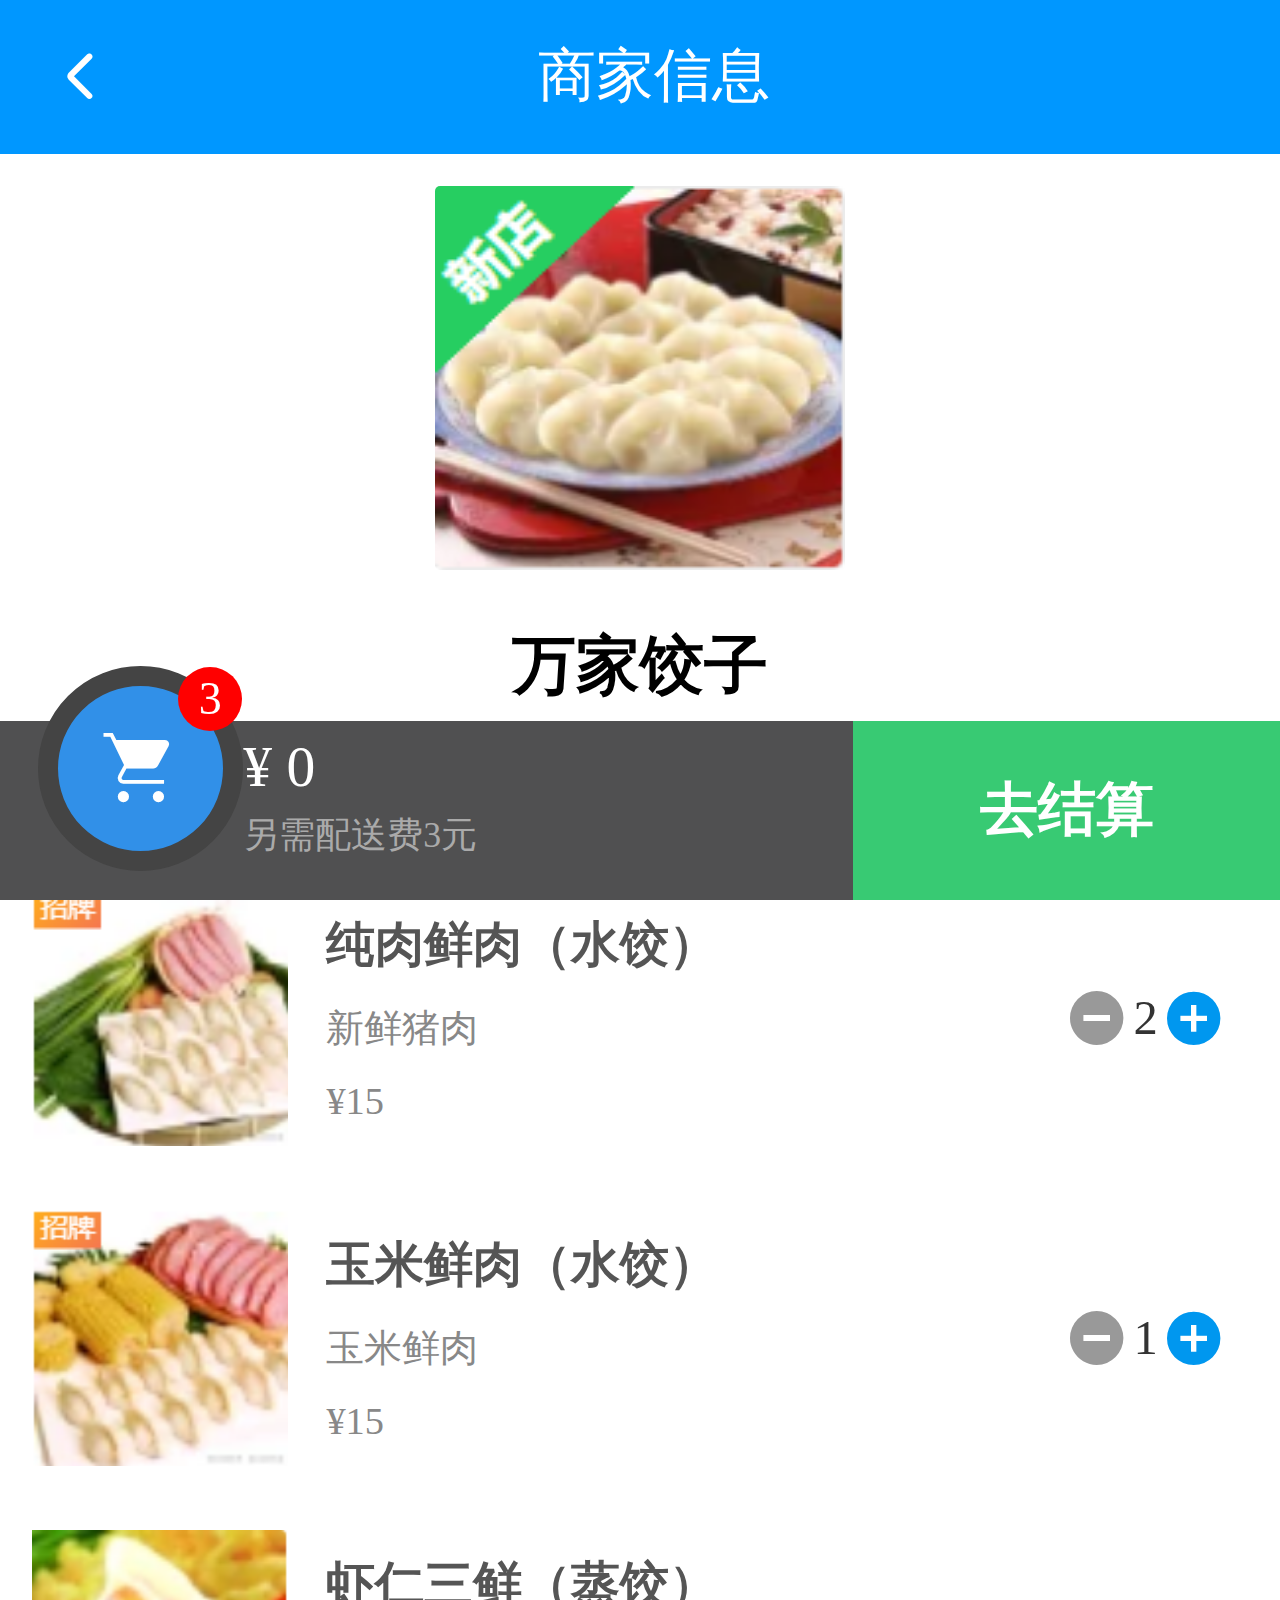
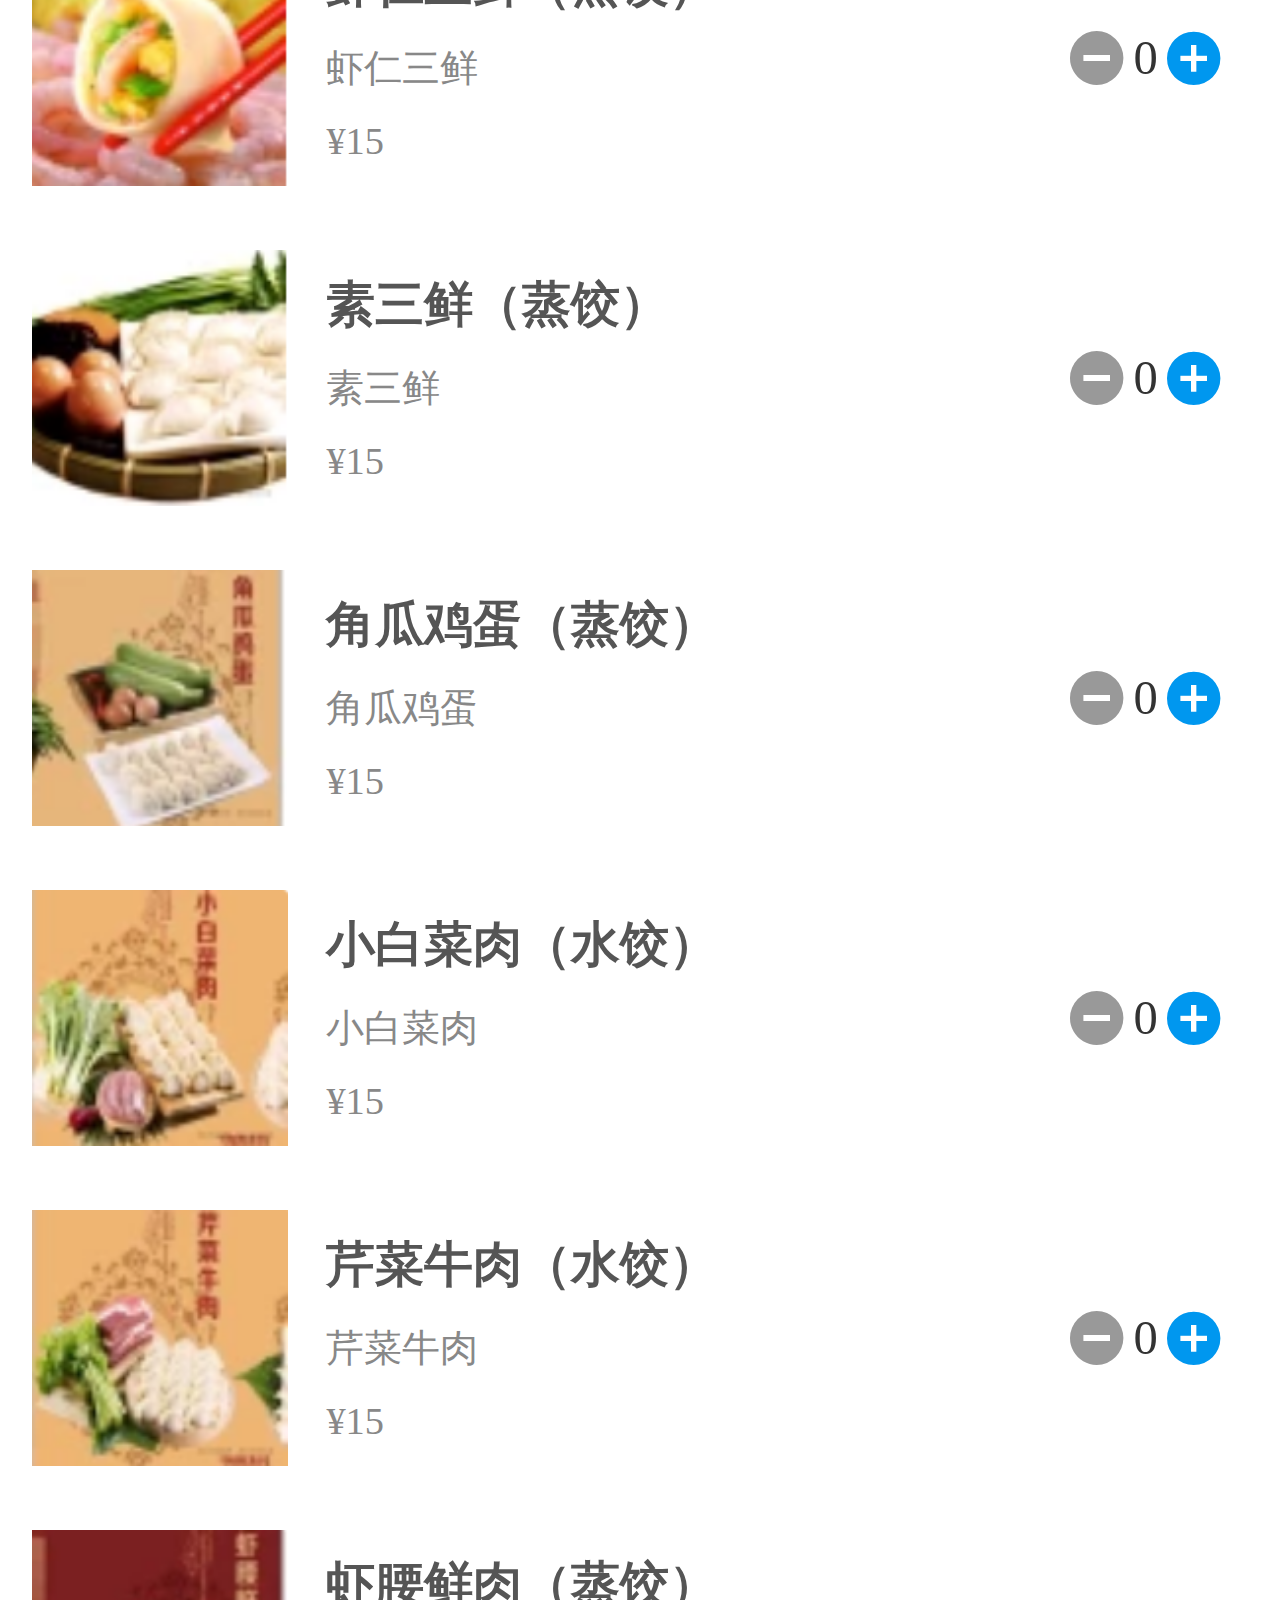
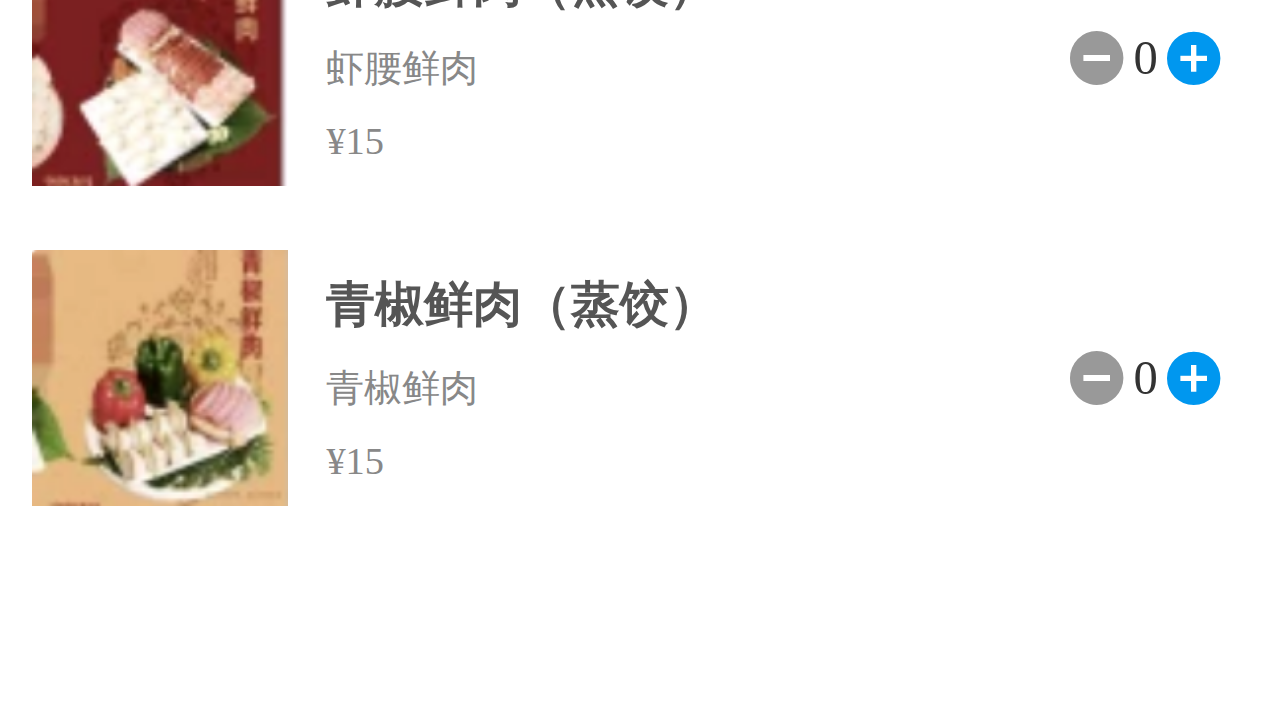
==== businessinfo1.html @ 4decc60c "1.1" ====
<!DOCTYPE html>
<html lang="zh">
<head>
    <meta charset="UTF-8">
    <meta name="viewport"
        content="width=device-width, user-scalable=no, initial-scale=1.0, maximum-scale=1.0, minimum-scale=1.0">
    <meta http-equiv="X-UA-Compatible" content="ie=edge">
    <title>饿了么 - 商家信息</title>
    <link rel="stylesheet" href="assets/css/businessinfo.css">
    <link rel="stylesheet" href="assets/iconfont/iconfont.css">
    <script src="./assets/js/businessinfo.js"></script>
</head>
<body>
    <div class="wrapper">
        <header>
            <i class="i material-symbols:arrow-back-ios-new-rounded" id="btnBack"></i>
            <p>商家信息</p>
        </header>
        <div class="logo">
            <img src="./assets/img/sj01.png" alt="">
        </div>
        <div class="business-info">
            <h1>万家饺子</h1>
            <p>&#165;15起送 | &#165;3配送</p>
            <p>3.22km | 30分钟</p>
        </div>
        <ul class="food">
            <li>
                <div class="food-left">
                    <img src="./assets/img/sp01.png" alt="">
                    <div class="food-left-info">
                        <h3>纯肉鲜肉（水饺）</h3>
                        <p>新鲜猪肉</p>
                        <p>&#165;15</p>
                    </div>
                </div>
                <div class="food-right">
                    <div>
                        <i class="i mdi:minus-circle"></i>
                    </div>
                    <p><span id="num1">2</span></p>
                    <div>
                        <i class="i material-symbols:add-circle" id="add1"></i>
                    </div>
                </div>
            </li>
            <li>
                <div class="food-left">
                    <img src="./assets/img/sp02.png" alt="">
                    <div class="food-left-info">
                        <h3>玉米鲜肉（水饺）</h3>
                        <p>玉米鲜肉</p>
                        <p>&#165;15</p>
                    </div>
                </div>
                <div class="food-right">
                    <div>
                        <i class="i mdi:minus-circle"></i>
                    </div>
                    <p><span id="num2">1</span></p>
                    <div>
                        <i class="i material-symbols:add-circle" id="add2"></i>
                    </div>
                </div>
            </li>
            <li>
                <div class="food-left">
                    <img src="./assets/img/sp03.png" alt="">
                    <div class="food-left-info">
                        <h3>虾仁三鲜（蒸饺）</h3>
                        <p>虾仁三鲜</p>
                        <p>&#165;15</p>
                    </div>
                </div>
                <div class="food-right">
                    <div>
                        <i class="i mdi:minus-circle"></i>
                    </div>
                    <p><span>0</span></p>
                    <div>
                        <i class="i material-symbols:add-circle"></i>
                    </div>
                </div>
            </li>
            <li>
                <div class="food-left">
                    <img src="./assets/img/sp04.png" alt="">
                    <div class="food-left-info">
                        <h3>素三鲜（蒸饺）</h3>
                        <p>素三鲜</p>
                        <p>&#165;15</p>
                    </div>
                </div>
                <div class="food-right">
                    <div>
                        <i class="i mdi:minus-circle"></i>
                    </div>
                    <p><span>0</span></p>
                    <div>
                        <i class="i material-symbols:add-circle"></i>
                    </div>
                </div>
            </li>
            <li>
                <div class="food-left">
                    <img src="./assets/img/sp05.png" alt="">
                    <div class="food-left-info">
                        <h3>角瓜鸡蛋（蒸饺）</h3>
                        <p>角瓜鸡蛋</p>
                        <p>&#165;15</p>
                    </div>
                </div>
                <div class="food-right">
                    <div>
                        <i class="i mdi:minus-circle"></i>
                    </div>
                    <p><span>0</span></p>
                    <div>
                        <i class="i material-symbols:add-circle"></i>
                    </div>
                </div>
            </li>
            <li>
                <div class="food-left">
                    <img src="./assets/img/sp06.png" alt="">
                    <div class="food-left-info">
                        <h3>小白菜肉（水饺）</h3>
                        <p>小白菜肉</p>
                        <p>&#165;15</p>
                    </div>
                </div>
                <div class="food-right">
                    <div>
                        <i class="i mdi:minus-circle"></i>
                    </div>
                    <p><span>0</span></p>
                    <div>
                        <i class="i material-symbols:add-circle"></i>
                    </div>
                </div>
            </li>
            <li>
                <div class="food-left">
                    <img src="./assets/img/sp07.png" alt="">
                    <div class="food-left-info">
                        <h3>芹菜牛肉（水饺）</h3>
                        <p>芹菜牛肉</p>
                        <p>&#165;15</p>
                    </div>
                </div>
                <div class="food-right">
                    <div>
                        <i class="i mdi:minus-circle"></i>
                    </div>
                    <p><span>0</span></p>
                    <div>
                        <i class="i material-symbols:add-circle"></i>
                    </div>
                </div>
            </li>
            <li>
                <div class="food-left">
                    <img src="./assets/img/sp08.png" alt="">
                    <div class="food-left-info">
                        <h3>虾腰鲜肉（蒸饺）</h3>
                        <p>虾腰鲜肉</p>
                        <p>&#165;15</p>
                    </div>
                </div>
                <div class="food-right">
                    <div>
                        <i class="i mdi:minus-circle"></i>
                    </div>
                    <p><span>0</span></p>
                    <div>
                        <i class="i material-symbols:add-circle"></i>
                    </div>
                </div>
            </li>
            <li>
                <div class="food-left">
                    <img src="./assets/img/sp09.png" alt="">
                    <div class="food-left-info">
                        <h3>青椒鲜肉（蒸饺）</h3>
                        <p>青椒鲜肉</p>
                        <p>&#165;15</p>
                    </div>
                </div>
                <div class="food-right">
                    <div>
                        <i class="i mdi:minus-circle"></i>
                    </div>
                    <p><span>0</span></p>
                    <div>
                        <i class="i material-symbols:add-circle"></i>
                    </div>
                </div>
            </li>
        </ul>
        <div class="cart">
            <div class="cart-left">
                <div class="cart-left-icon">
                    <i class="i material-symbols-light:shopping-cart"></i>
                    <div class="cart-left-icon-quantity">
                        3
                    </div>
                </div>
                <div class="cart-left-info">
                    <p>
                        &#165; <span id="totalcash">0</span>
                    </p>
                    <p>另需配送费3元</p>
                </div>
            </div>
            <div class="cart-right">
                <!-- <div class="cart-right-item">&#165;15起送</div> -->
                <div class="cart-right-item" id="btnCheck">去结算</div>
            </div>
        </div>
    </div>
</body>
</html>
---- assets/css/businessinfo.css ----
* {
    margin: 0;
    padding: 0;
}

.wrapper {
    width: 100%;
    height: 100%;
}

header{
    width: 100%;
    height: 12vw;
    background-color: #0097ff;
    color: white;
    font-size: 4.5vw;
    display: flex;
    align-items: center;
    position: fixed;
    top: 0;
    left: 0;
}

header i{
    width: 42%;
    box-sizing: border-box;
    padding: 4vw;
}

header p{
    width: 58%;
}

.logo {
    width: 100%;
    height: 35vw;
    margin-top: 12vw;
    display: flex;
    justify-content: center;
    align-items: center;
}

.logo img {
    height: 30vw;
    width: 32vw;
    border-radius: 5px;
}

.business-info {
    width: 100%;
    height: 20vw;
    display: flex;
    justify-content: center;
    align-items: center;
    flex-direction: column;
}

.business-info h1 {
    font-size: 5vw;
}

.business-info p {
    font-size: 3vw;
    color: #666;
    margin-top: 1vw;
}

.food {
    width: 100%;
    margin-bottom: 14vw;
}

.food li {
    width: 100%;
    box-sizing: border-box;
    padding: 2.5vw;
    user-select: none;
    display: flex;
    justify-content: space-between;
    align-items: center;
}

.food-left {
    display: flex;
    align-items: center;
}

.food-left img {
    width: 20vw;
    height: 20vw;
}

.food-left-info {
    margin-left: 3vw;
}

.food-left-info h3 {
    font-size: 3.8vw;
    color: #555;
}

.food-left-info p {
    font-size: 3vw;
    color: #888;
    margin-top: 2vw;
}

.food-right {
    width: 16vw;
    display: flex;
    justify-content: center;
    align-items: center;
}

.food-right i.mdi\:minus-circle {
    font-size: 5vw;
    vertical-align: -0.8vw;
    color: #999;
    cursor: pointer;
}

.food-right p {
    font-size: 3.8vw;
    margin: 0 4px;
    color: #333;
}

.food-right i.material-symbols\:add-circle {
    font-size: 5vw;
    vertical-align: -0.8vw;
    color: #0097ef;
    cursor: pointer;
}

.cart {
    width: 100%;
    position: fixed;
    bottom: 0;
    left: 0;
    height: 14vw;
    display: flex;
}

.cart .cart-left {
    flex: 2;
    background-color: #505051;
    display: flex;
}

.cart .cart-left .cart-left-icon {
    width: 16vw;
    height: 16vw;
    box-sizing: border-box;
    border: solid 1.6vw #444;
    border-radius: 8vw;
    background-color: #3190e8;
    font-size: 7vw;
    color: #fff;
    display: flex;
    justify-content: center;
    align-items: center;
    margin-top: -4.3vw;
    margin-left: 3vw;
    position: relative;
}

.cart-left-icon .cart-left-icon-quantity {
    width: 5vw;
    height: 5vw;
    border-radius: 2.5vw;
    background-color: red;
    color: #fff;
    display: flex;
    font-size: 3.6vw;
    justify-content: center;
    align-items: center;
    position: absolute;
    top: -1.5vw;
    right: -1.5vw;
}

.cart-left .cart-left-info p {
    font-size: 4.5vw;
    color: #fff;
    margin-top: 1vw;
}

.cart-left .cart-left-info p:last-child {
    font-size: 2.8vw;
    color: #AAA;
}

.cart .cart-right {
    flex: 1;
}

.cart-right .cart-right-item {
    width: 100%;
    height: 100%;
    background-color: #38ca73;
    color: #fff;
    font-size: 4.5vw;
    font-weight: 700;
    user-select: none;
    cursor: pointer;
    display: flex;
    justify-content: center;
    align-items: center;
}

/* .cart-right .cart-right-item {
    width: 100%;
    height: 100%;
    background-color: #535356;
    color: #fff;
    font-size: 4.5vw;
    font-weight: 700;
    user-select: none;
    cursor: pointer;
    display: flex;
    justify-content: center;
    align-items: center;
} */
---- assets/iconfont/iconfont.css ----
@font-face {
  font-family: "Iconify Explorer Font";
  src: url("./iconfont.eot");
  src: url("./iconfont.eot") format("embedded-opentype"),
       url("./iconfont.ttf") format("truetype"),
       url("./iconfont.woff") format("woff"),
       url("./iconfont.woff2") format("woff2"),
       url("./iconfont.svg") format("svg");
  font-weight: normal;
  font-style: normal;
}

.i {
  font-family: "Iconify Explorer Font" !important;
  font-size: 1em;
  font-style: normal;
  -webkit-font-smoothing: antialiased;
  -moz-osx-font-smoothing: grayscale;
}


.i.ic\:round-person:before {
content: "\e001";
}

.i.ion\:ios-navigate:before {
content: "\e002";
}

.i.material-symbols-light\:house:before {
content: "\e003";
}

.i.material-symbols-light\:kid-star:before {
content: "\e004";
}

.i.material-symbols-light\:shopping-cart:before {
content: "\e005";
}

.i.material-symbols\:add-circle:before {
content: "\e006";
}

.i.material-symbols\:arrow-back-ios-new-rounded:before {
content: "\e007";
}

.i.material-symbols\:arrow-drop-down:before {
content: "\e008";
}

.i.material-symbols\:arrow-forward-ios:before {
content: "\e009";
}

.i.material-symbols\:check-circle-rounded:before {
content: "\e00a";
}

.i.material-symbols\:filter-alt-sharp:before {
content: "\e00b";
}

.i.material-symbols\:location-on-outline:before {
content: "\e00c";
}

.i.material-symbols\:search:before {
content: "\e00d";
}

.i.material-symbols\:search-rounded:before {
content: "\e00e";
}

.i.mdi\:file-document:before {
content: "\e00f";
}

.i.mdi\:minus-circle:before {
content: "\e010";
}
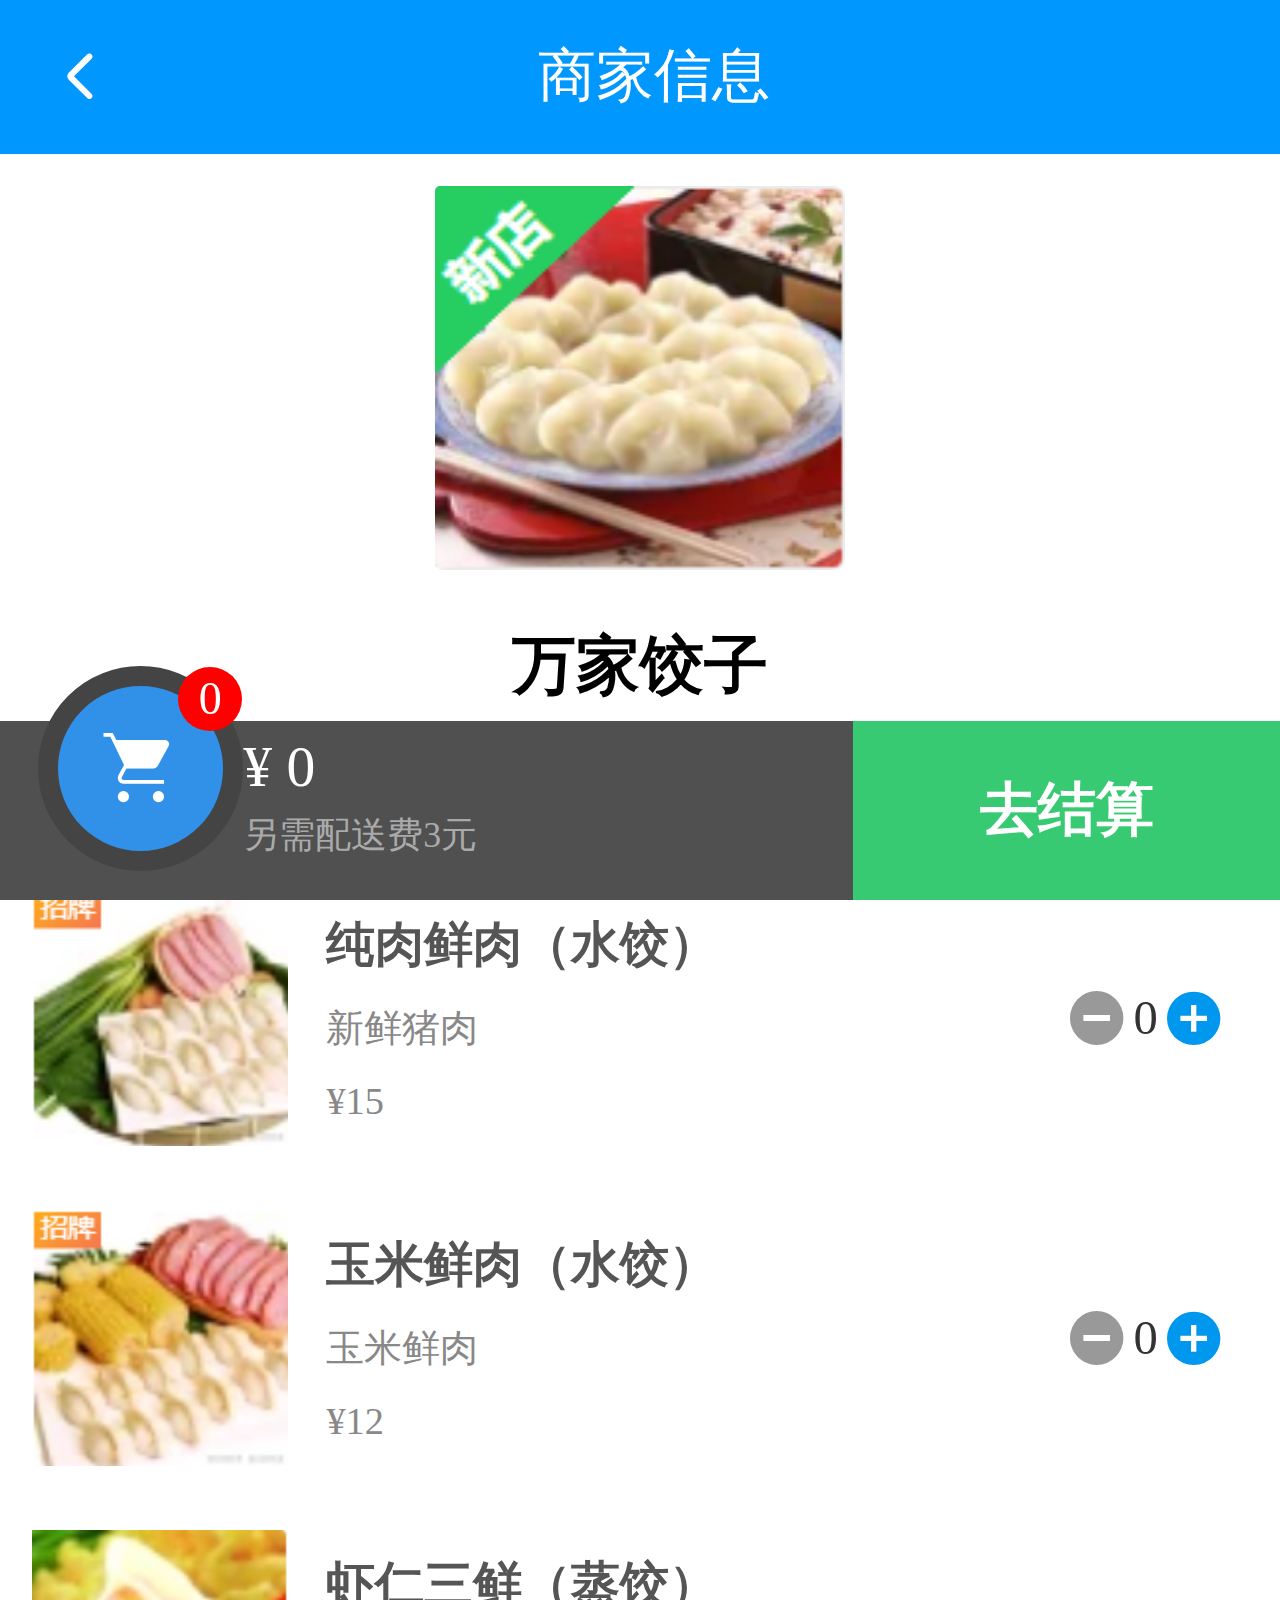
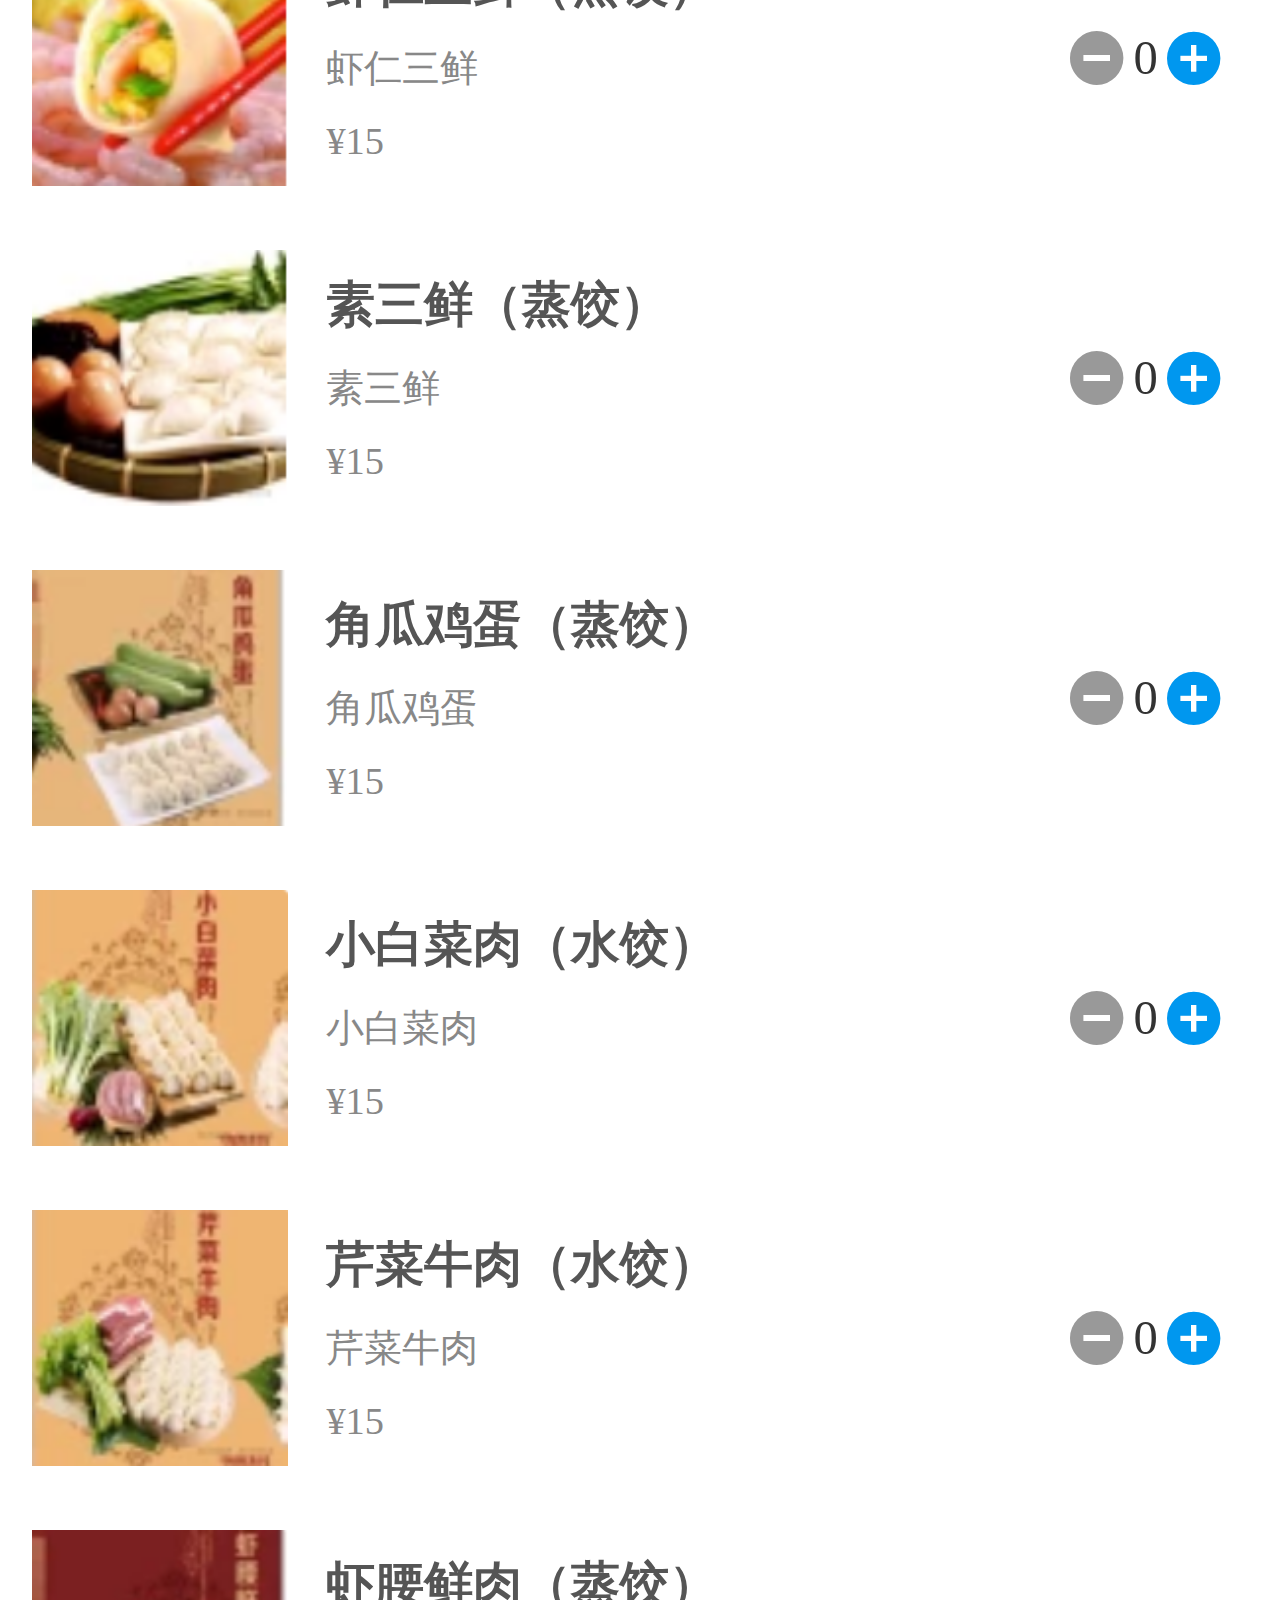
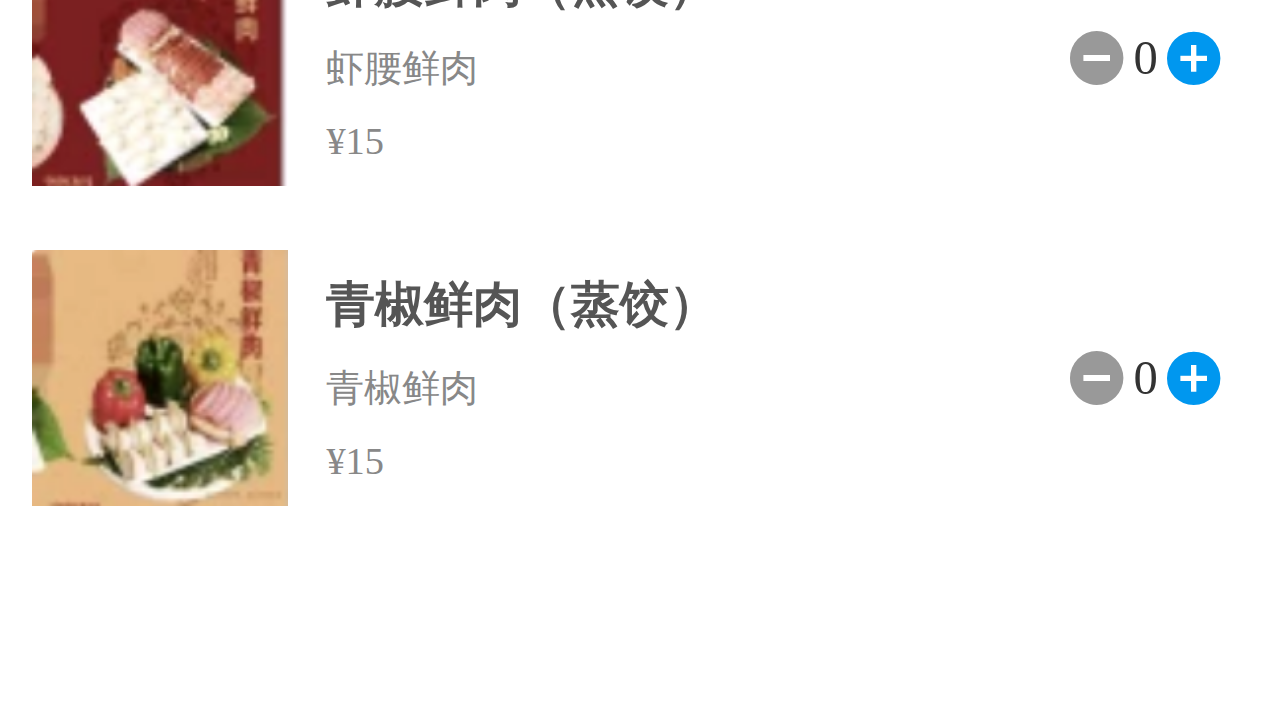
==== commit 417a3deb: "1.2" ====
--- a/businessinfo1.html
+++ b/businessinfo1.html
@@ -8,7 +8,7 @@
     <title>饿了么 - 商家信息</title>
     <link rel="stylesheet" href="assets/css/businessinfo.css">
     <link rel="stylesheet" href="assets/iconfont/iconfont.css">
-    <script src="./assets/js/businessinfo.js"></script>
+    <!-- <script src="./assets/js/businessinfo.js"></script> -->
 </head>
 <body>
     <div class="wrapper">
@@ -36,9 +36,9 @@
                 </div>
                 <div class="food-right">
                     <div>
-                        <i class="i mdi:minus-circle"></i>
-                    </div>
-                    <p><span id="num1">2</span></p>
+                        <i class="i mdi:minus-circle" id="sub1"></i>
+                    </div>
+                    <p><span id="num1">0</span></p>
                     <div>
                         <i class="i material-symbols:add-circle" id="add1"></i>
                     </div>
@@ -50,14 +50,14 @@
                     <div class="food-left-info">
                         <h3>玉米鲜肉（水饺）</h3>
                         <p>玉米鲜肉</p>
-                        <p>&#165;15</p>
-                    </div>
-                </div>
-                <div class="food-right">
-                    <div>
-                        <i class="i mdi:minus-circle"></i>
-                    </div>
-                    <p><span id="num2">1</span></p>
+                        <p>&#165;12</p>
+                    </div>
+                </div>
+                <div class="food-right">
+                    <div>
+                        <i class="i mdi:minus-circle" id="sub2"></i>
+                    </div>
+                    <p><span id="num2">0</span></p>
                     <div>
                         <i class="i material-symbols:add-circle" id="add2"></i>
                     </div>
@@ -201,8 +201,8 @@
             <div class="cart-left">
                 <div class="cart-left-icon">
                     <i class="i material-symbols-light:shopping-cart"></i>
-                    <div class="cart-left-icon-quantity">
-                        3
+                    <div class="cart-left-icon-quantity" id="quantity">
+                        0
                     </div>
                 </div>
                 <div class="cart-left-info">
@@ -218,5 +218,6 @@
             </div>
         </div>
     </div>
+    <script type="module" src="./assets/js/businessinfo.js"></script>
 </body>
 </html> --- a/assets/iconfont/iconfont.css
+++ b/assets/iconfont/iconfont.css
@@ -20,67 +20,79 @@
 }
 
 
-.i.ic\:round-person:before {
+.i.ic\:outline-unpublished:before {
 content: "\e001";
 }
 
-.i.ion\:ios-navigate:before {
+.i.ic\:round-history:before {
 content: "\e002";
 }
 
-.i.material-symbols-light\:house:before {
+.i.ic\:round-person:before {
 content: "\e003";
 }
 
-.i.material-symbols-light\:kid-star:before {
+.i.ion\:ios-navigate:before {
 content: "\e004";
 }
 
-.i.material-symbols-light\:shopping-cart:before {
+.i.material-symbols-light\:house:before {
 content: "\e005";
 }
 
-.i.material-symbols\:add-circle:before {
+.i.material-symbols-light\:kid-star:before {
 content: "\e006";
 }
 
-.i.material-symbols\:arrow-back-ios-new-rounded:before {
+.i.material-symbols-light\:shopping-cart:before {
 content: "\e007";
 }
 
-.i.material-symbols\:arrow-drop-down:before {
+.i.material-symbols\:add-circle:before {
 content: "\e008";
 }
 
-.i.material-symbols\:arrow-forward-ios:before {
+.i.material-symbols\:arrow-back-ios-new-rounded:before {
 content: "\e009";
 }
 
-.i.material-symbols\:check-circle-rounded:before {
+.i.material-symbols\:arrow-drop-down:before {
 content: "\e00a";
 }
 
-.i.material-symbols\:filter-alt-sharp:before {
+.i.material-symbols\:arrow-forward-ios:before {
 content: "\e00b";
 }
 
-.i.material-symbols\:location-on-outline:before {
+.i.material-symbols\:check-circle-rounded:before {
 content: "\e00c";
 }
 
-.i.material-symbols\:search:before {
+.i.material-symbols\:filter-alt-sharp:before {
 content: "\e00d";
 }
 
-.i.material-symbols\:search-rounded:before {
+.i.material-symbols\:location-on-outline:before {
 content: "\e00e";
 }
 
-.i.mdi\:file-document:before {
+.i.material-symbols\:playlist-add-check-circle-rounded:before {
 content: "\e00f";
 }
 
-.i.mdi\:minus-circle:before {
+.i.material-symbols\:search:before {
 content: "\e010";
 }
 
+.i.material-symbols\:search-rounded:before {
+content: "\e011";
+}
+
+.i.mdi\:file-document:before {
+content: "\e012";
+}
+
+.i.mdi\:minus-circle:before {
+content: "\e013";
+}
+
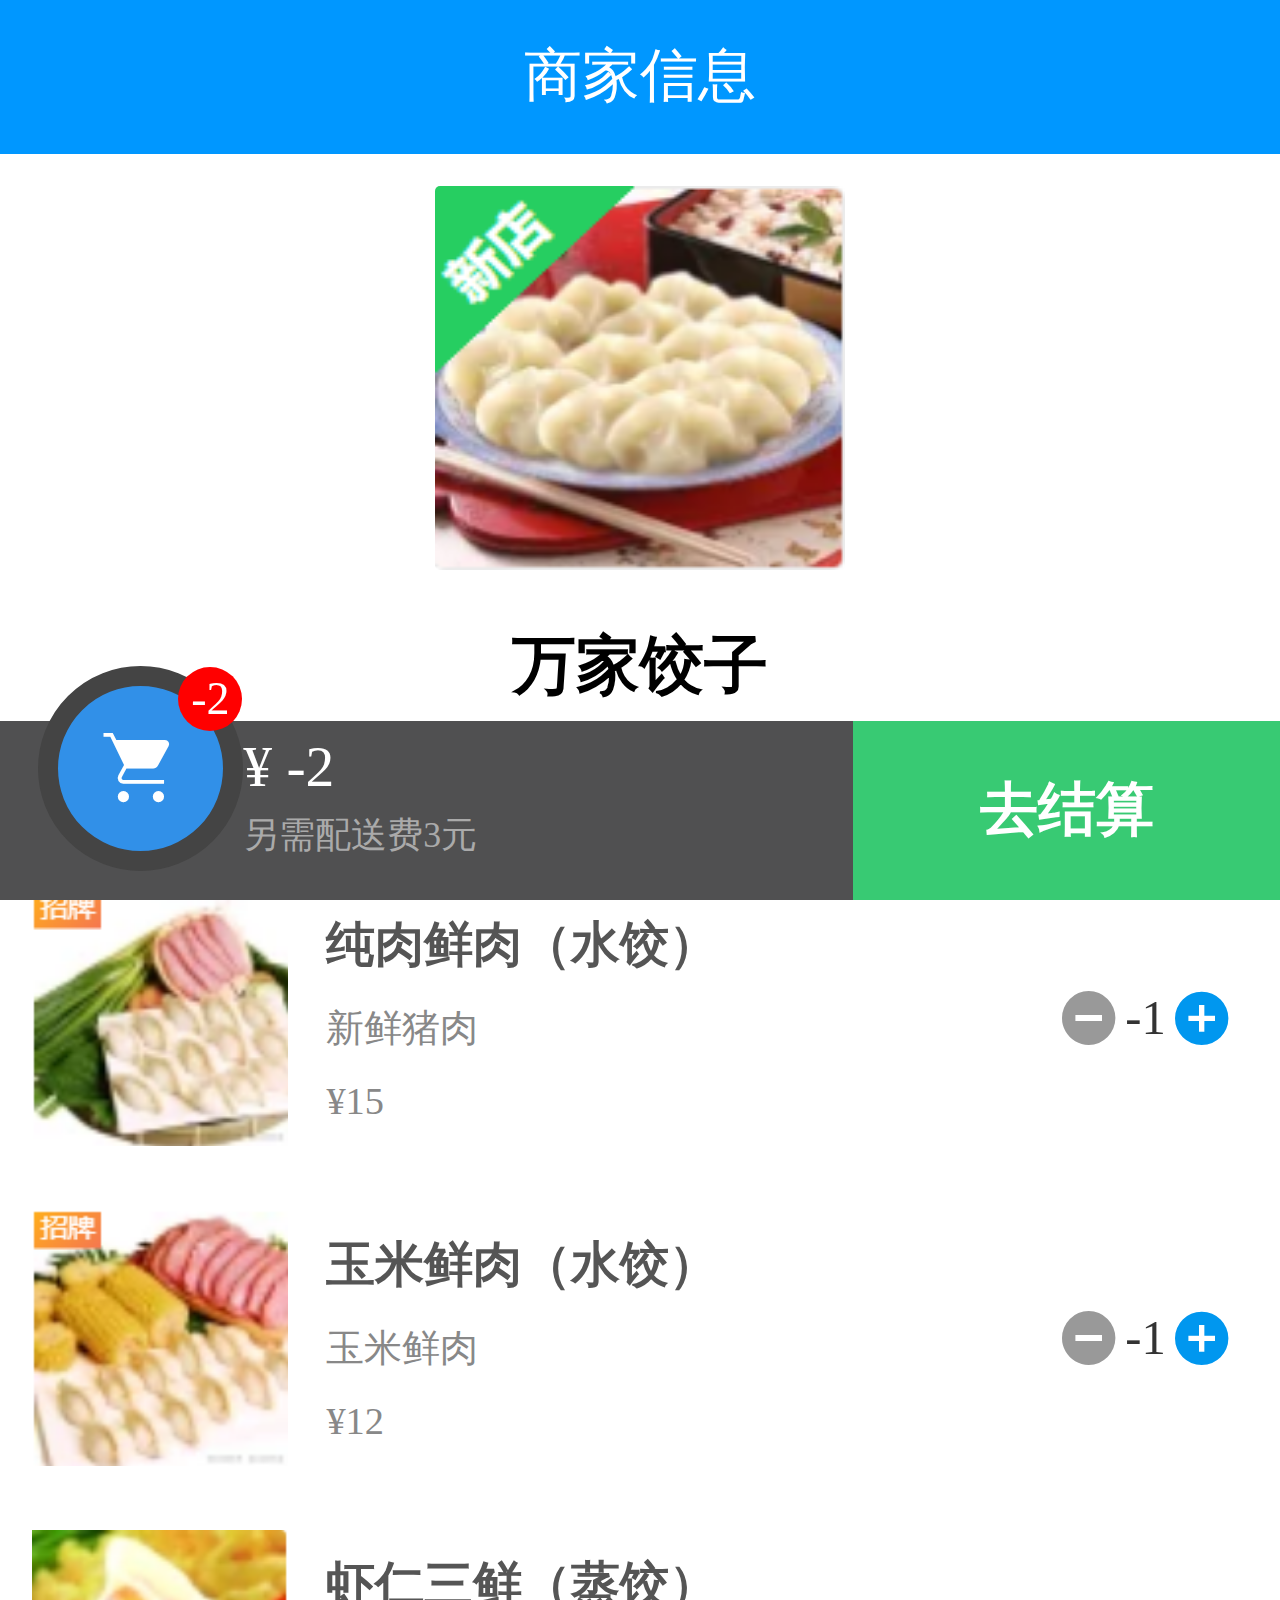
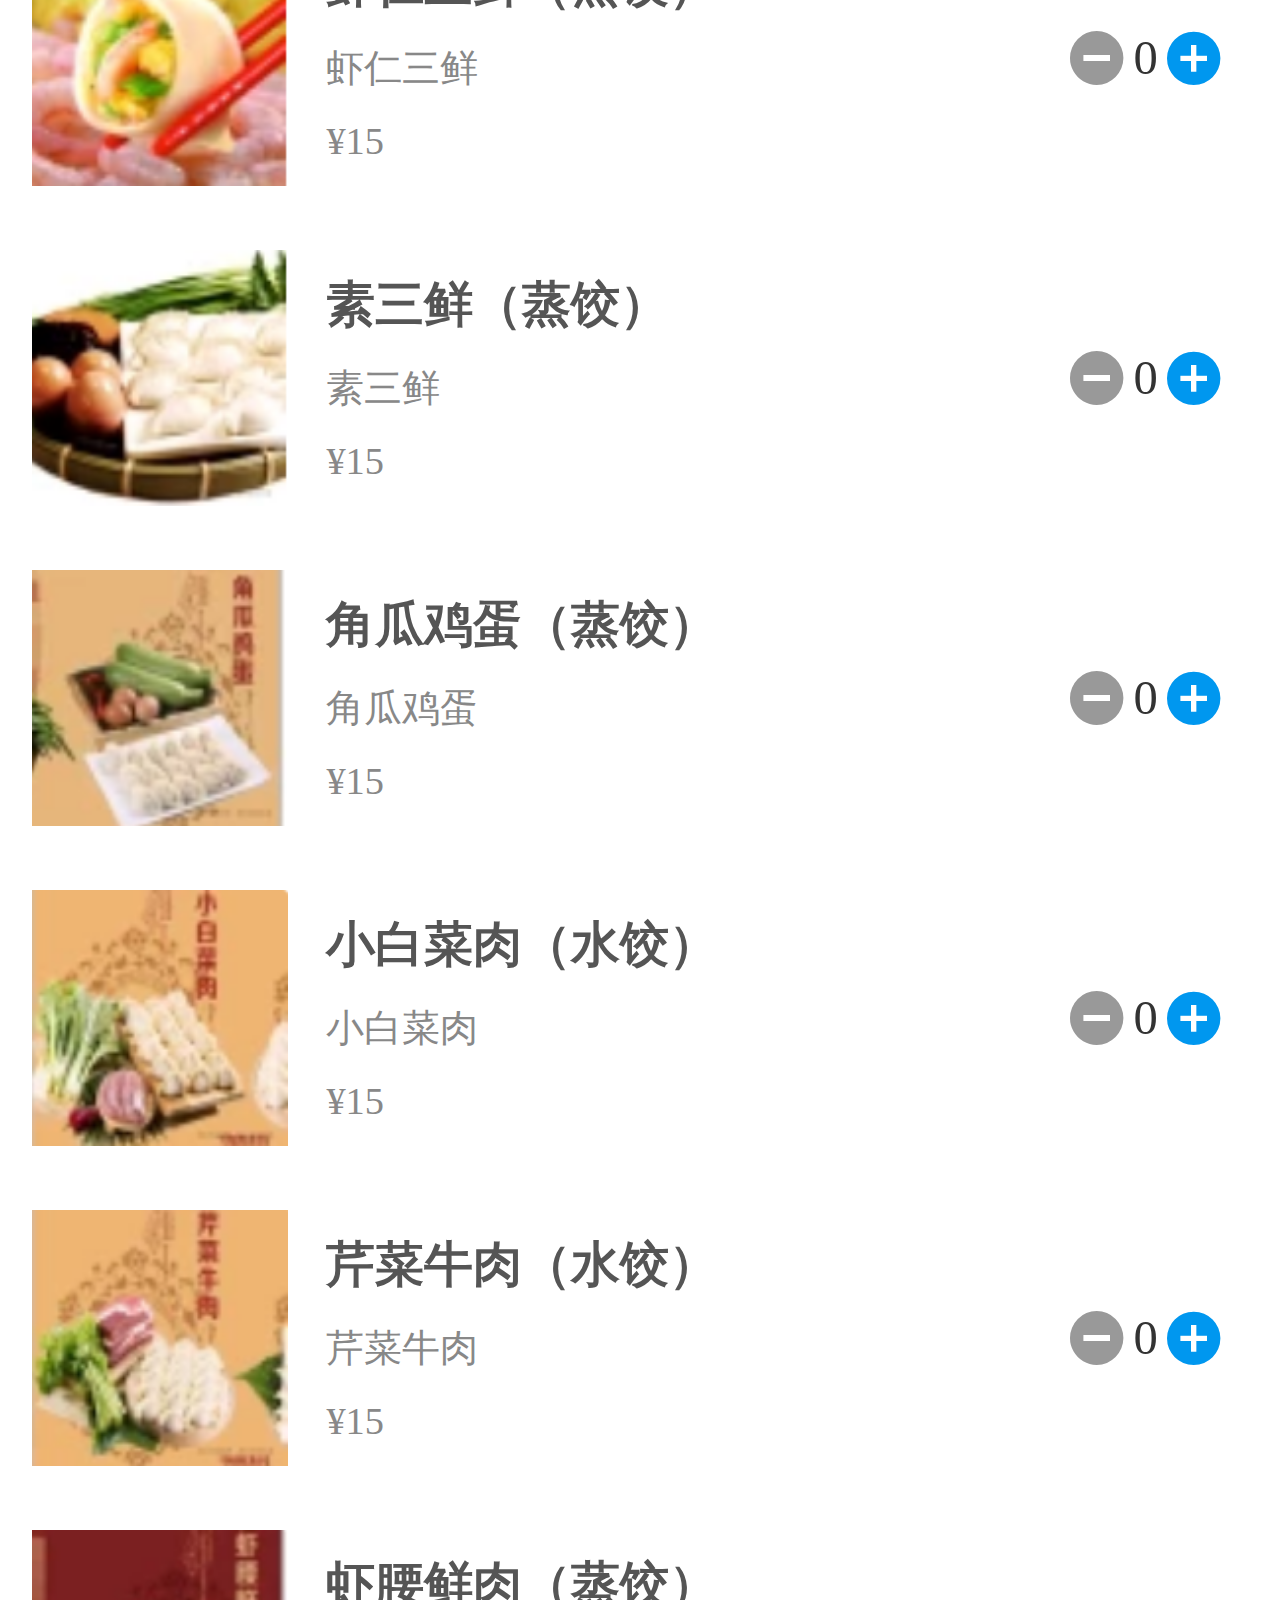
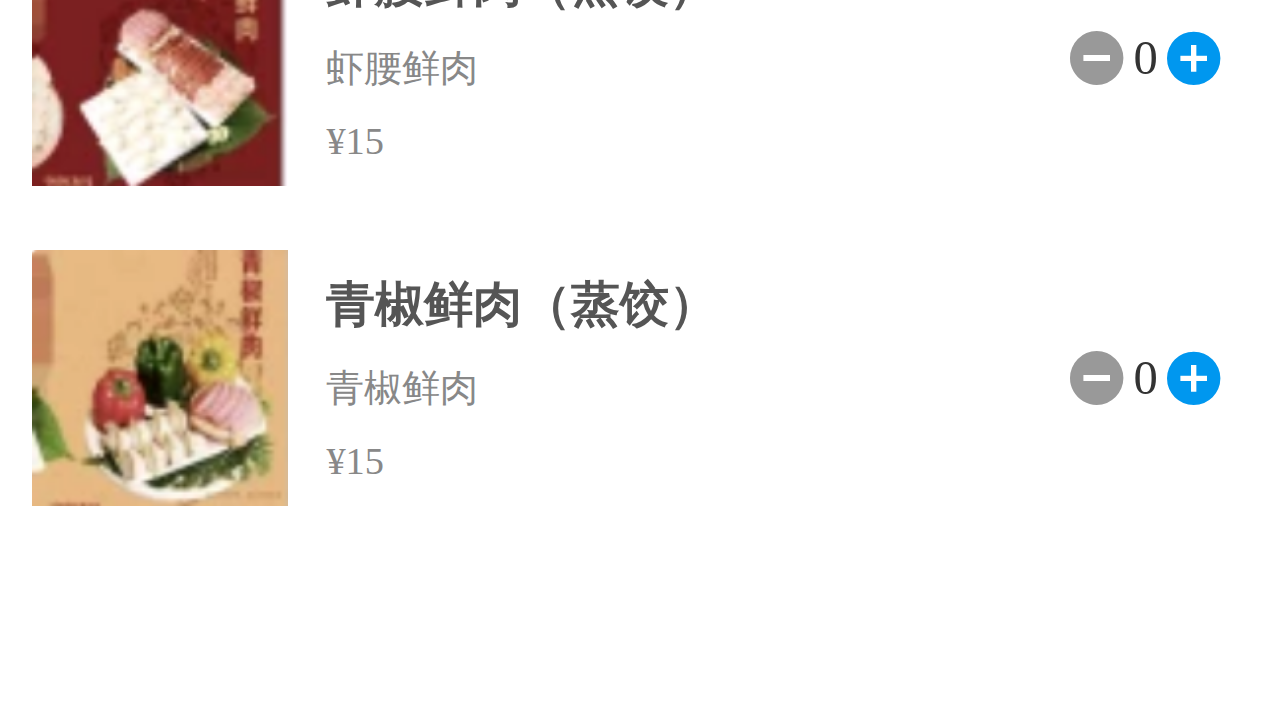
==== commit c94d6d5d: "1.1.0" ====
--- a/businessinfo1.html
+++ b/businessinfo1.html
@@ -8,12 +8,10 @@
     <title>饿了么 - 商家信息</title>
     <link rel="stylesheet" href="assets/css/businessinfo.css">
     <link rel="stylesheet" href="assets/iconfont/iconfont.css">
-    <!-- <script src="./assets/js/businessinfo.js"></script> -->
 </head>
 <body>
     <div class="wrapper">
         <header>
-            <i class="i material-symbols:arrow-back-ios-new-rounded" id="btnBack"></i>
             <p>商家信息</p>
         </header>
         <div class="logo">
--- a/assets/css/businessinfo.css
+++ b/assets/css/businessinfo.css
@@ -8,27 +8,19 @@
     height: 100%;
 }
 
-header{
+header {
     width: 100%;
     height: 12vw;
     background-color: #0097ff;
     color: white;
-    font-size: 4.5vw;
-    display: flex;
-    align-items: center;
+    display: flex;
+    justify-content: center;
+    align-items: center;
+    font-size: 4.5vw;
     position: fixed;
     top: 0;
     left: 0;
-}
-
-header i{
-    width: 42%;
-    box-sizing: border-box;
-    padding: 4vw;
-}
-
-header p{
-    width: 58%;
+    z-index: 10000;
 }
 
 .logo {
--- a/assets/iconfont/iconfont.css
+++ b/assets/iconfont/iconfont.css
@@ -37,59 +37,59 @@
 }
 
 .i.material-symbols-light\:house:before {
-content: "\e005";
+  content: "\e005";
 }
 
 .i.material-symbols-light\:kid-star:before {
-content: "\e006";
+  content: "\e006";
 }
 
 .i.material-symbols-light\:shopping-cart:before {
-content: "\e007";
+  content: "\e007";
 }
 
 .i.material-symbols\:add-circle:before {
-content: "\e008";
+  content: "\e008";
 }
 
 .i.material-symbols\:arrow-back-ios-new-rounded:before {
-content: "\e009";
+  content: "\e009";
 }
 
 .i.material-symbols\:arrow-drop-down:before {
-content: "\e00a";
+  content: "\e00a";
 }
 
 .i.material-symbols\:arrow-forward-ios:before {
-content: "\e00b";
+  content: "\e00b";
 }
 
 .i.material-symbols\:check-circle-rounded:before {
-content: "\e00c";
+  content: "\e00c";
 }
 
 .i.material-symbols\:filter-alt-sharp:before {
-content: "\e00d";
+  content: "\e00d";
 }
 
 .i.material-symbols\:location-on-outline:before {
-content: "\e00e";
+  content: "\e00e";
 }
 
 .i.material-symbols\:playlist-add-check-circle-rounded:before {
-content: "\e00f";
+  content: "\e00f";
 }
 
 .i.material-symbols\:search:before {
-content: "\e010";
+  content: "\e010";
 }
 
 .i.material-symbols\:search-rounded:before {
-content: "\e011";
+  content: "\e011";
 }
 
 .i.mdi\:file-document:before {
-content: "\e012";
+  content: "\e012";
 }
 
 .i.mdi\:minus-circle:before {
